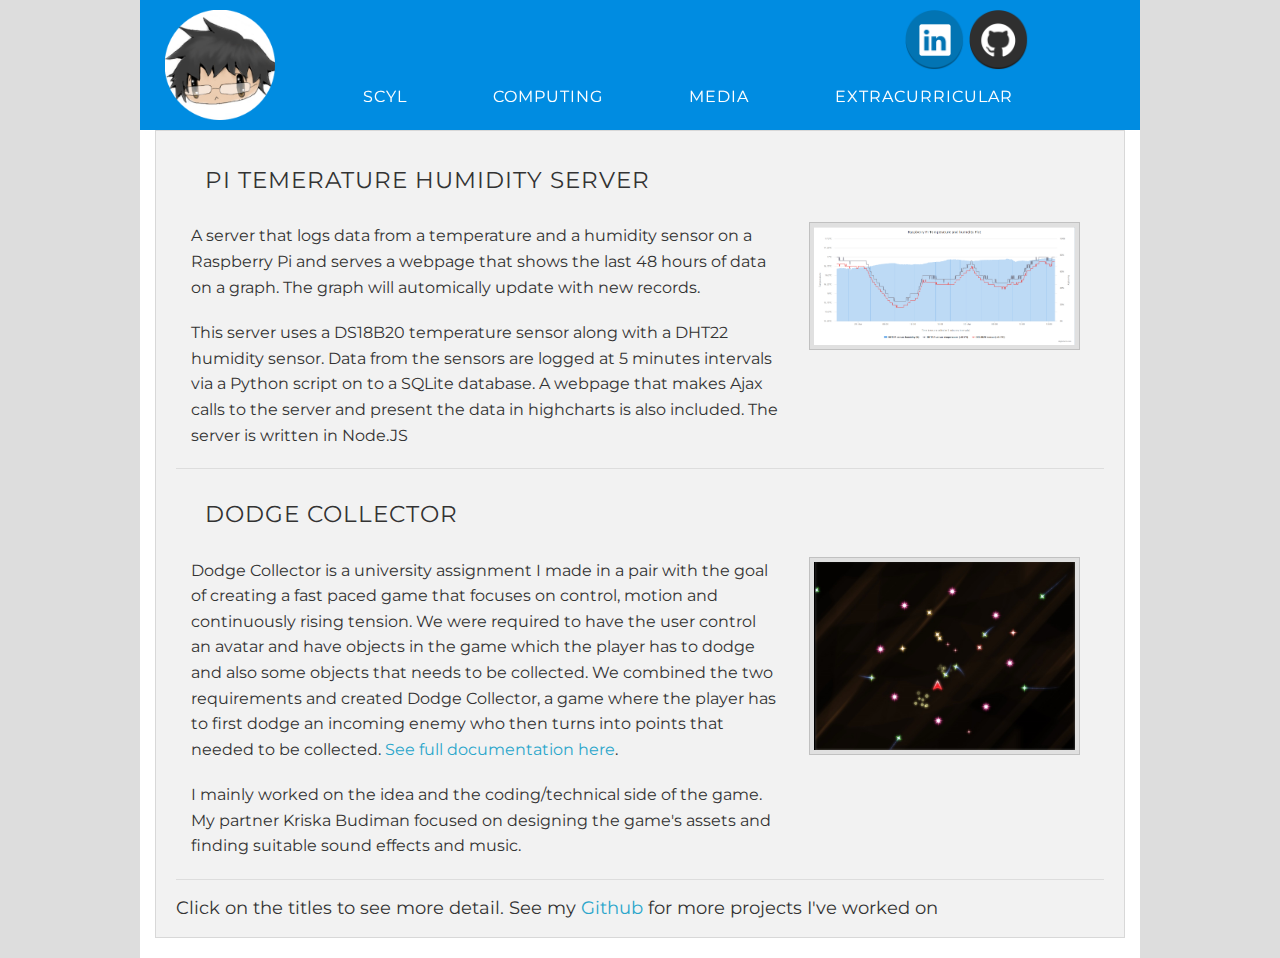
==== computing.html @ 33e0db9d "Added existing files" ====
<!doctype html>
<html class="no-js" lang="en">
  <head>
    <meta charset="utf-8" />
    <meta name="viewport" content="width=device-width, initial-scale=1.0" />
    <title>Scyl | Computing</title>
    <link rel="icon" type="image/png" href="img/favicon.ico">
    <link href='http://fonts.googleapis.com/css?family=Montserrat:400,700' rel='stylesheet' type='text/css'>
    <link rel="stylesheet" type="text/css" href="css/component.css" />
    <link rel="stylesheet" href="css/foundation.css" />
    <link rel="stylesheet" type="text/css" href="css/normalize.css" />
		<link rel="stylesheet" href="css/hover.css" >
    <script src="js/vendor/modernizr.js"></script>
  </head>
  <body>
    
    <div class="row" style="background:#008ce1">
      <div class="small-5 medium-3 large-2 columns">
        <a href="index.html"><img src="img/logo.png" alt="Logo" width="130" style="padding: 10px; margin:auto" class="hvr-bounce-out"></a>
      </div>
      <div class="small-6 medium-3 large-3 large-offset-7 small-offset-1 medium-offset-6 columns" style="margin-top:10px">
        <a href="http://au.linkedin.com/in/stephencyleung"><img src="img/Linked-in.png" alt="Linked-in" width="60" class="hvr-pulse-grow "></a>
        <a href="https://github.com/scyl"><img src="img/Github.png" alt="Github" width="60" class="hvr-pulse-grow "></a>
      </div>
      <div class="small-12 large-10 columns">
        <nav class="cl-effect-1">
          <a href="index.html">Scyl</a>
					<a href="computing.html">Computing</a>
					<a href="media.html">Media</a>
					<a href="extracurricular.html">Extracurricular</a>
				</nav>
      </div>
    </div>
    
    <div class="row">
      <div class="large-12 columns">
      	<div class="panel">
          <nav class="cl-effect-5">
            <h4>
            <a href="https://github.com/scyl/PiTemperatureHumidityServer/tree/sql"><span data-hover="See Github project">Pi Temerature Humidity Server</span></a>
            </h4>
          </nav>
          <div class="small-12 medium-7 large-8 columns">
            <p>A server that logs data from a temperature and a humidity sensor on a Raspberry Pi and serves a webpage that shows the last 48 hours of data on a graph. The graph will automically update with new records.</p>
            <p>This server uses a DS18B20 temperature sensor along with a DHT22 humidity sensor. Data from the sensors are logged at 5 minutes intervals via a Python script on to a SQLite database. A webpage that makes Ajax calls to the server and present the data in highcharts is also included. The server is written in Node.JS</p>
          </div>
          <div class="small-12 medium-5 large-4 columns">
            <ul class="clearing-thumbs clearing-feature" data-clearing>
              <li class="clearing-featured-img"><a class="th" href="img/Pitemp1.png"><img src="img/Pitemp1.png"></a></li>
              <li><a class="th" href="img/Pitemp2.png"><img src="img/Pitemp2.png"></a></li>
              <li><a class="th" href="img/Pitemp3.png"><img src="img/Pitemp3.png"></a></li>
            </ul>
          </div>
          <hr>
          <nav class="cl-effect-5">
            <h4>
            <a href="/Games/DodgeCollector"><span data-hover="Play"> Dodge Collector</span></a>
            </h4>
          </nav>
          <div class="small-12 medium-7 large-8 columns">
            <p>Dodge Collector is a university assignment I made in a pair with the goal of creating a fast paced game that focuses on control, motion and continuously rising tension. We were required to have the user control an avatar and have objects in the game which the player has to dodge and also some objects that needs to be collected. We combined the two requirements and created Dodge Collector, a game where the player has to first dodge an incoming enemy who then turns into points that needed to be collected. <a href="/Games/GameDesignDocument.pdf">See full documentation here</a>.</p>
            <p>I mainly worked on the idea and the coding/technical side of the game. My partner Kriska Budiman focused on designing the game's assets and finding suitable sound effects and music.</p>
          </div>
          <div class="small-12 medium-5 large-4 columns">
            <ul class="clearing-thumbs clearing-feature" data-clearing>
              <li class="clearing-featured-img"><a class="th" href="img/DodgeCollector.jpg"><img src="img/DodgeCollector.jpg"></a></li>
              <li><a class="th" href="img/DodgeCollector1.png"><img src="img/DodgeCollector1.png"></a></li>
              <li><a class="th" href="img/DodgeCollector2.png"><img src="img/DodgeCollector2.png"></a></li>
              <li><a class="th" href="img/DodgeCollector3.png"><img src="img/DodgeCollector3.png"></a></li>
            </ul>
          </div>
          <hr>
	        <h5>Click on the titles to see more detail. See my <a href="https://github.com/scyl">Github</a> for more projects I've worked on</h5>
      	</div>
      </div>
    </div>
    
    <script src="js/vendor/jquery.js"></script>
    <script src="js/foundation.min.js"></script>
    <script>
      $(document).foundation();
    </script>
  </body>
</html>
---- css/component.css ----
*,
*:after,
*::before {
    -webkit-box-sizing: border-box;
    -moz-box-sizing: border-box;
    box-sizing: border-box;
}

body {
	font-family: 'Raleway', sans-serif;
}

nav a {
	position: relative;
	display: inline-block;
	margin: 15px 25px;
	outline: none;
	color: #fff;
	text-decoration: none;
	text-transform: uppercase;
	letter-spacing: 1px;
	font-weight: 400;
	text-shadow: 0 0 1px rgba(255,255,255,0.3);
	font-size: 1em;
}

nav a:hover,
nav a:focus {
	outline: none;
    color: #fff;
}

/* Effect 1: Brackets */
.cl-effect-1 a::before,
.cl-effect-1 a::after {
	display: inline-block;
	opacity: 0;
	-webkit-transition: -webkit-transform 0.3s, opacity 0.2s;
	-moz-transition: -moz-transform 0.3s, opacity 0.2s;
	transition: transform 0.3s, opacity 0.2s;
}

.cl-effect-1 a::before {
	margin-right: 10px;
	content: '[';
	-webkit-transform: translateX(20px);
	-moz-transform: translateX(20px);
	transform: translateX(20px);
}

.cl-effect-1 a::after {
	margin-left: 10px;
	content: ']';
	-webkit-transform: translateX(-20px);
	-moz-transform: translateX(-20px);
	transform: translateX(-20px);
}

.cl-effect-1 a:hover::before,
.cl-effect-1 a:hover::after,
.cl-effect-1 a:focus::before,
.cl-effect-1 a:focus::after {
    color: #fff;
	opacity: 1;
	-webkit-transform: translateX(0px);
	-moz-transform: translateX(0px);
	transform: translateX(0px);
}

/* Effect 2: 3D rolling links, idea from http://hakim.se/thoughts/rolling-links */
.cl-effect-2 a {
	line-height: 44px;
	-webkit-perspective: 1000px;
	-moz-perspective: 1000px;
	perspective: 1000px;
}

.cl-effect-2 a span {
	position: relative;
	display: inline-block;
	padding: 0 14px;
	background: #2195de;
	-webkit-transition: -webkit-transform 0.3s;
	-moz-transition: -moz-transform 0.3s;
	transition: transform 0.3s;
	-webkit-transform-origin: 50% 0;
	-moz-transform-origin: 50% 0;
	transform-origin: 50% 0;
	-webkit-transform-style: preserve-3d;
	-moz-transform-style: preserve-3d;
	transform-style: preserve-3d;
}

.csstransforms3d .cl-effect-2 a span::before {
	position: absolute;
	top: 100%;
	left: 0;
	width: 100%;
	height: 100%;
	background: #0965a0;
	content: attr(data-hover);
	-webkit-transition: background 0.3s;
	-moz-transition: background 0.3s;
	transition: background 0.3s;
	-webkit-transform: rotateX(-90deg);
	-moz-transform: rotateX(-90deg);
	transform: rotateX(-90deg);
	-webkit-transform-origin: 50% 0;
	-moz-transform-origin: 50% 0;
	transform-origin: 50% 0;
}

.cl-effect-2 a:hover span,
.cl-effect-2 a:focus span {
	-webkit-transform: rotateX(90deg) translateY(-22px);
	-moz-transform: rotateX(90deg) translateY(-22px);
	transform: rotateX(90deg) translateY(-22px);
}

.csstransforms3d .cl-effect-2 a:hover span::before,
.csstransforms3d .cl-effect-2 a:focus span::before {
	background: #28a2ee;	
}

/* Effect 3: bottom line slides/fades in */
.cl-effect-3 a {
	padding: 8px 0;
}

.cl-effect-3 a::after {
	position: absolute;
	top: 100%;
	left: 0;
	width: 100%;
	height: 4px;
	background: rgba(0,0,0,0.1);
	content: '';
	opacity: 0;
	-webkit-transition: opacity 0.3s, -webkit-transform 0.3s;
	-moz-transition: opacity 0.3s, -moz-transform 0.3s;
	transition: opacity 0.3s, transform 0.3s;
	-webkit-transform: translateY(10px);
	-moz-transform: translateY(10px);
	transform: translateY(10px);
}

.cl-effect-3 a:hover::after,
.cl-effect-3 a:focus::after {
	opacity: 1;
	-webkit-transform: translateY(0px);
	-moz-transform: translateY(0px);
	transform: translateY(0px);
}

/* Effect 4: bottom border enlarge */
.cl-effect-4 a {
	padding: 0 0 10px;
}

.cl-effect-4 a::after {
	position: absolute;
	top: 100%;
	left: 0;
	width: 100%;
	height: 1px;
	background: #fff;
	content: '';
	opacity: 0;
	-webkit-transition: height 0.3s, opacity 0.3s, -webkit-transform 0.3s;
	-moz-transition: height 0.3s, opacity 0.3s, -moz-transform 0.3s;
	transition: height 0.3s, opacity 0.3s, transform 0.3s;
	-webkit-transform: translateY(-10px);
	-moz-transform: translateY(-10px);
	transform: translateY(-10px);
}

.cl-effect-4 a:hover::after,
.cl-effect-4 a:focus::after {
	height: 5px;
	opacity: 1;
	-webkit-transform: translateY(0px);
	-moz-transform: translateY(0px);
	transform: translateY(0px);
}

/* Effect 5: same word slide in */
.cl-effect-5 a {
	overflow: hidden;
	padding: 0 4px;
	height: 1.1em;
	color: #333333;
}

.cl-effect-5 a span {
	position: relative;
	display: inline-block;
	-webkit-transition: -webkit-transform 0.3s;
	-moz-transition: -moz-transform 0.3s;
	transition: transform 0.3s;
}

.cl-effect-5 a span::before {
	position: absolute;
	top: 100%;
	content: attr(data-hover);
	font-weight: 700;
	-webkit-transform: translate3d(0,0,0);
	-moz-transform: translate3d(0,0,0);
	transform: translate3d(0,0,0);
}

.cl-effect-5 a:hover span,
.cl-effect-5 a:focus span {
	-webkit-transform: translateY(-100%);
	-moz-transform: translateY(-100%);
	transform: translateY(-100%);
	color: #555555;
}

/* Effect 6: same word slide in and border bottom */
.cl-effect-6 a {
	margin: 0 10px;
	padding: 10px 20px;
}

.cl-effect-6 a::before {
	position: absolute;
	top: 0;
	left: 0;
	width: 100%;
	height: 2px;
	background: #fff;
	content: '';
	-webkit-transition: top 0.3s;
	-moz-transition: top 0.3s;
	transition: top 0.3s;
}

.cl-effect-6 a::after {
	position: absolute;
	top: 0;
	left: 0;
	width: 2px;
	height: 2px;
	background: #fff;
	content: '';
	-webkit-transition: height 0.3s;
	-moz-transition: height 0.3s;
	transition: height 0.3s;
}

.cl-effect-6 a:hover::before {
	top: 100%;
	opacity: 1;
}

.cl-effect-6 a:hover::after {
	height: 100%;
} 

/* Effect 7: second border slides up */
.cl-effect-7 a {
	padding: 12px 10px 10px;
	color: #566473;
	text-shadow: none;
	font-weight: 700;
}

.cl-effect-7 a::before,
.cl-effect-7 a::after {
	position: absolute;
	top: 100%;
	left: 0;
	width: 100%;
	height: 3px;
	background: #566473;
	content: '';
	-webkit-transition: -webkit-transform 0.3s;
	-moz-transition: -moz-transform 0.3s;
	transition: transform 0.3s;
	-webkit-transform: scale(0.85);
	-moz-transform: scale(0.85);
	transform: scale(0.85);
}

.cl-effect-7 a::after {
	opacity: 0;
	-webkit-transition: top 0.3s, opacity 0.3s, -webkit-transform 0.3s;
	-moz-transition: top 0.3s, opacity 0.3s, -moz-transform 0.3s;
	transition: top 0.3s, opacity 0.3s, transform 0.3s;
}

.cl-effect-7 a:hover::before,
.cl-effect-7 a:hover::after,
.cl-effect-7 a:focus::before,
.cl-effect-7 a:focus::after {
	-webkit-transform: scale(1);
	-moz-transform: scale(1);
	transform: scale(1);
}

.cl-effect-7 a:hover::after,
.cl-effect-7 a:focus::after {
	top: 0%;
	opacity: 1;
}

/* Effect 8: border slight translate */
.cl-effect-8 a {
	padding: 10px 20px;
}

.cl-effect-8 a::before,
.cl-effect-8 a::after  {
	position: absolute;
	top: 0;
	left: 0;
	width: 100%;
	height: 100%;
	border: 3px solid #354856;
	content: '';
	-webkit-transition: -webkit-transform 0.3s, opacity 0.3s;
	-moz-transition: -moz-transform 0.3s, opacity 0.3s;
	transition: transform 0.3s, opacity 0.3s;
}

.cl-effect-8 a::after  {
	border-color: #fff;
	opacity: 0;
	-webkit-transform: translateY(-7px) translateX(6px);
	-moz-transform: translateY(-7px) translateX(6px);
	transform: translateY(-7px) translateX(6px);
}

.cl-effect-8 a:hover::before,
.cl-effect-8 a:focus::before {
	opacity: 0;
	-webkit-transform: translateY(5px) translateX(-5px);
	-moz-transform: translateY(5px) translateX(-5px);
	transform: translateY(5px) translateX(-5px);
}

.cl-effect-8 a:hover::after,
.cl-effect-8 a:focus::after  {
	opacity: 1;
	-webkit-transform: translateY(0px) translateX(0px);
	-moz-transform: translateY(0px) translateX(0px);
	transform: translateY(0px) translateX(0px);
}

/* Effect 9: second text and borders */
.cl-effect-9 a {
	margin: 0 20px;
	padding: 18px 20px;
}

.cl-effect-9 a::before,
.cl-effect-9 a::after {
	position: absolute;
	top: 0;
	left: 0;
	width: 100%;
	height: 1px;
	background: #fff;
	content: '';
	opacity: 0.2;
	-webkit-transition: opacity 0.3s, height 0.3s;
	-moz-transition: opacity 0.3s, height 0.3s;
	transition: opacity 0.3s, height 0.3s;
}

.cl-effect-9 a::after {
	top: 100%;
	opacity: 0;
	-webkit-transition: -webkit-transform 0.3s, opacity 0.3s;
	-moz-transition: -moz-transform 0.3s, opacity 0.3s;
	transition: transform 0.3s, opacity 0.3s;
	-webkit-transform: translateY(-10px);
	-moz-transform: translateY(-10px);
	transform: translateY(-10px);
}

.cl-effect-9 a span:first-child {
	z-index: 2;
	display: block;
	font-weight: 300;
}

.cl-effect-9 a span:last-child {
	z-index: 1;
	display: block;
	padding: 8px 0 0 0;
	color: rgba(0,0,0,0.4);
	text-shadow: none;
	text-transform: none;
	font-style: italic;
	font-size: 0.75em;
	font-family: Palatino, "Palatino Linotype", "Palatino LT STD", "Book Antiqua", Georgia, serif;
	opacity: 0;
	-webkit-transition: -webkit-transform 0.3s, opacity 0.3s;
	-moz-transition: -moz-transform 0.3s, opacity 0.3s;
	transition: transform 0.3s, opacity 0.3s;
	-webkit-transform: translateY(-100%);
	-moz-transform: translateY(-100%);
	transform: translateY(-100%);
}

.cl-effect-9 a:hover::before,
.cl-effect-9 a:focus::before {
	height: 6px;
}

.cl-effect-9 a:hover::before,
.cl-effect-9 a:hover::after,
.cl-effect-9 a:focus::before,
.cl-effect-9 a:focus::after {
	opacity: 1;
	-webkit-transform: translateY(0px);
	-moz-transform: translateY(0px);
	transform: translateY(0px);
}

.cl-effect-9 a:hover span:last-child,
.cl-effect-9 a:focus span:last-child {
	opacity: 1;
	-webkit-transform: translateY(0%);
	-moz-transform: translateY(0%);
	transform: translateY(0%);
}

/* Effect 10: reveal, push out */
.cl-effect-10  {
	position: relative;
	z-index: 1;
}

.cl-effect-10 a {
	overflow: hidden;
	margin: 0 15px;
}

.cl-effect-10 a span {
	display: block;
	padding: 10px 20px;
	background: #0f7c67;
	-webkit-transition: -webkit-transform 0.3s;
	-moz-transition: -moz-transform 0.3s;
	transition: transform 0.3s;
}

.cl-effect-10 a::before {
	position: absolute;
	top: 0;
	left: 0;
	z-index: -1;
	padding: 10px 20px;
	width: 100%;
	height: 100%;
	background: #fff;
	color: #0f7c67;
	content: attr(data-hover);
	-webkit-transition: -webkit-transform 0.3s;
	-moz-transition: -moz-transform 0.3s;
	transition: transform 0.3s;
	-webkit-transform: translateX(-25%);
}

.cl-effect-10 a:hover span,
.cl-effect-10 a:focus span {
	-webkit-transform: translateX(100%);
	-moz-transform: translateX(100%);
	transform: translateX(100%);
}

.cl-effect-10 a:hover::before,
.cl-effect-10 a:focus::before {
	-webkit-transform: translateX(0%);
	-moz-transform: translateX(0%);
	transform: translateX(0%);
}

/* Effect 11: text fill based on Lea Verou's animation http://dabblet.com/gist/6046779 */
.cl-effect-11 a {
	padding: 10px 0;
	border-top: 2px solid #0972b4;
	color: #0972b4;
	text-shadow: none;
} 

.cl-effect-11 a::before {
	position: absolute;
	top: 0;
	left: 0;
	overflow: hidden;
	padding: 10px 0;
	max-width: 0;
	border-bottom: 2px solid #fff;
	color: #fff;
	content: attr(data-hover);
	-webkit-transition: max-width 0.5s;
	-moz-transition: max-width 0.5s;
	transition: max-width 0.5s;
}

.cl-effect-11 a:hover::before,
.cl-effect-11 a:focus::before {
	max-width: 100%;
}

/* Effect 12: circle */
.cl-effect-12 a::before,
.cl-effect-12 a::after {
	position: absolute;
	top: 50%;
	left: 50%;
	width: 100px;
	height: 100px;
	border: 2px solid rgba(0,0,0,0.1);
	border-radius: 50%;
	content: '';
	opacity: 0;
	-webkit-transition: -webkit-transform 0.3s, opacity 0.3s;
	-moz-transition: -moz-transform 0.3s, opacity 0.3s;
	transition: transform 0.3s, opacity 0.3s;
	-webkit-transform: translateX(-50%) translateY(-50%) scale(0.2);
	-moz-transform: translateX(-50%) translateY(-50%) scale(0.2);
	transform: translateX(-50%) translateY(-50%) scale(0.2);
}

.cl-effect-12 a::after {
	width: 90px;
	height: 90px;
	border-width: 6px;
	-webkit-transform: translateX(-50%) translateY(-50%) scale(0.8);
	-moz-transform: translateX(-50%) translateY(-50%) scale(0.8);
	transform: translateX(-50%) translateY(-50%) scale(0.8);
}

.cl-effect-12 a:hover::before,
.cl-effect-12 a:hover::after,
.cl-effect-12 a:focus::before,
.cl-effect-12 a:focus::after {
	opacity: 1;
	-webkit-transform: translateX(-50%) translateY(-50%) scale(1);
	-moz-transform: translateX(-50%) translateY(-50%) scale(1);
	transform: translateX(-50%) translateY(-50%) scale(1);
}

/* Effect 13: three circles */
.cl-effect-13 a {
	-webkit-transition: color 0.3s;
	-moz-transition: color 0.3s;
	transition: color 0.3s;
}

.cl-effect-13 a::before {
	position: absolute;
	top: 100%;
	left: 50%;
	color: transparent;
	content: '•';
	text-shadow: 0 0 transparent;
	font-size: 1.2em;
	-webkit-transition: text-shadow 0.3s, color 0.3s;
	-moz-transition: text-shadow 0.3s, color 0.3s;
	transition: text-shadow 0.3s, color 0.3s;
	-webkit-transform: translateX(-50%);
	-moz-transform: translateX(-50%);
	transform: translateX(-50%);
	pointer-events: none;
}

.cl-effect-13 a:hover::before,
.cl-effect-13 a:focus::before {
	color: #fff;
	text-shadow: 10px 0 #fff, -10px 0 #fff;
}

.cl-effect-13 a:hover,
.cl-effect-13 a:focus {
	color: #ba7700;
}

/* Effect 14: border switch */
.cl-effect-14 a {
	padding: 0 20px;
	height: 45px;
	line-height: 45px;
}

.cl-effect-14 a::before,
.cl-effect-14 a::after {
	position: absolute;
	width: 45px;
	height: 2px;
	background: #fff;
	content: '';
	opacity: 0.2;
	-webkit-transition: all 0.3s;
	-moz-transition: all 0.3s;
	transition: all 0.3s;
	pointer-events: none;
}

.cl-effect-14 a::before {
	top: 0;
	left: 0;
	-webkit-transform: rotate(90deg);
	-moz-transform: rotate(90deg);
	transform: rotate(90deg);
	-webkit-transform-origin: 0 0;
	-moz-transform-origin: 0 0;
	transform-origin: 0 0;
}

.cl-effect-14 a::after {
	right: 0;
	bottom: 0;
	-webkit-transform: rotate(90deg);
	-moz-transform: rotate(90deg);
	transform: rotate(90deg);
	-webkit-transform-origin: 100% 0;
	-moz-transform-origin: 100% 0;
	transform-origin: 100% 0;
}

.cl-effect-14 a:hover::before,
.cl-effect-14 a:hover::after,
.cl-effect-14 a:focus::before,
.cl-effect-14 a:focus::after {
	opacity: 1;
}

.cl-effect-14 a:hover::before,
.cl-effect-14 a:focus::before {
	left: 50%;
	-webkit-transform: rotate(0deg) translateX(-50%);
	-moz-transform: rotate(0deg) translateX(-50%);
	transform: rotate(0deg) translateX(-50%);
}

.cl-effect-14 a:hover::after,
.cl-effect-14 a:focus::after {
	right: 50%;
	-webkit-transform: rotate(0deg) translateX(50%);
	-moz-transform: rotate(0deg) translateX(50%);
	transform: rotate(0deg) translateX(50%);
}

/* Effect 15: scale down, reveal */
.cl-effect-15 a {
	color: rgba(0,0,0,0.2);
	font-weight: 700;
	text-shadow: none;
}

.cl-effect-15 a::before {
	color: #fff;
	content: attr(data-hover);
	position: absolute;
	-webkit-transition: -webkit-transform 0.3s, opacity 0.3s;
	-moz-transition: -moz-transform 0.3s, opacity 0.3s;
	transition: transform 0.3s, opacity 0.3s;
}

.cl-effect-15 a:hover::before,
.cl-effect-15 a:focus::before {
	-webkit-transform: scale(0.9);
	-moz-transform: scale(0.9);
	transform: scale(0.9);
	opacity: 0;
}

/* Effect 16: fall down */
.cl-effect-16 a {
	color: #6f8686;
	text-shadow: 0 0 1px rgba(111,134,134,0.3);
}

.cl-effect-16 a::before {
	color: #fff;
	content: attr(data-hover);
	position: absolute;
	opacity: 0;
	text-shadow: 0 0 1px rgba(255,255,255,0.3);
	-webkit-transform: scale(1.1) translateX(10px) translateY(-10px) rotate(4deg);
	-moz-transform: scale(1.1) translateX(10px) translateY(-10px) rotate(4deg);
	transform: scale(1.1) translateX(10px) translateY(-10px) rotate(4deg);
	-webkit-transition: -webkit-transform 0.3s, opacity 0.3s;
	-moz-transition: -moz-transform 0.3s, opacity 0.3s;
	transition: transform 0.3s, opacity 0.3s;
	pointer-events: none;
}

.cl-effect-16 a:hover::before,
.cl-effect-16 a:focus::before {
	-webkit-transform: scale(1) translateX(0px) translateY(0px) rotate(0deg);
	-moz-transform: scale(1) translateX(0px) translateY(0px) rotate(0deg);
	transform: scale(1) translateX(0px) translateY(0px) rotate(0deg);
	opacity: 1;
}

/* Effect 17: move up fade out, push border */
.cl-effect-17 a {
	color: #10649b;
	text-shadow: none;
	padding: 10px 0;
}

.cl-effect-17 a::before {
	color: #fff;
	text-shadow: 0 0 1px rgba(255,255,255,0.3);
	content: attr(data-hover);
	position: absolute;
	-webkit-transition: -webkit-transform 0.3s, opacity 0.3s;
	-moz-transition: -moz-transform 0.3s, opacity 0.3s;
	transition: transform 0.3s, opacity 0.3s;
	pointer-events: none;
}

.cl-effect-17 a::after {
	content: '';
	position: absolute;
	left: 0;
	bottom: 0;
	width: 100%;
	height: 2px;
	background: #fff;
	opacity: 0;
	-webkit-transform: translateY(5px);
	-moz-transform: translateY(5px);
	transform: translateY(5px);
	-webkit-transition: -webkit-transform 0.3s, opacity 0.3s;
	-moz-transition: -moz-transform 0.3s, opacity 0.3s;
	transition: transform 0.3s, opacity 0.3s;
	pointer-events: none;
}

.cl-effect-17 a:hover::before,
.cl-effect-17 a:focus::before {
	opacity: 0;
	-webkit-transform: translateY(-2px);
	-moz-transform: translateY(-2px);
	transform: translateY(-2px);
}

.cl-effect-17 a:hover::after,
.cl-effect-17 a:focus::after {
	opacity: 1;
	-webkit-transform: translateY(0px);
	-moz-transform: translateY(0px);
	transform: translateY(0px);
}

/* Effect 18: cross */
.cl-effect-18 {
	position: relative;
	z-index: 1;
}

.cl-effect-18 a {
	padding: 0 5px;
	color: #b4770d;
	font-weight: 700;
	-webkit-transition: color 0.3s;
	-moz-transition: color 0.3s;
	transition: color 0.3s;
}

.cl-effect-18 a::before,
.cl-effect-18 a::after {
	position: absolute;
	width: 100%;
	left: 0;
	top: 50%;
	height: 2px;
	margin-top: -1px;
	background: #b4770d;
	content: '';
	z-index: -1;
	-webkit-transition: -webkit-transform 0.3s, opacity 0.3s;
	-moz-transition: -moz-transform 0.3s, opacity 0.3s;
	transition: transform 0.3s, opacity 0.3s;
	pointer-events: none;
}

.cl-effect-18 a::before {
	-webkit-transform: translateY(-20px);
	-moz-transform: translateY(-20px);
	transform: translateY(-20px);
}

.cl-effect-18 a::after {
	-webkit-transform: translateY(20px);
	-moz-transform: translateY(20px);
	transform: translateY(20px);
}

.cl-effect-18 a:hover,
.cl-effect-18 a:focus {
	color: #fff;
}

.cl-effect-18 a:hover::before,
.cl-effect-18 a:hover::after,
.cl-effect-18 a:focus::before,
.cl-effect-18 a:focus::after {
	opacity: 0.7;
}

.cl-effect-18 a:hover::before,
.cl-effect-18 a:focus::before {
	-webkit-transform: rotate(45deg);
	-moz-transform: rotate(45deg);
	transform: rotate(45deg);
}

.cl-effect-18 a:hover::after,
.cl-effect-18 a:focus::after {
	-webkit-transform: rotate(-45deg);
	-moz-transform: rotate(-45deg);
	transform: rotate(-45deg);
}

/* Effect 19: 3D side */
.cl-effect-19 a {
	line-height: 2em;
	margin: 15px;
	-webkit-perspective: 800px;
	-moz-perspective: 800px;
	perspective: 800px;
	width: 200px;
}

.cl-effect-19 a span {
	position: relative;
	display: inline-block;
	width: 100%;
	padding: 0 14px;
	background: #e35041;
	-webkit-transition: -webkit-transform 0.4s, background 0.4s;
	-moz-transition: -moz-transform 0.4s, background 0.4s;
	transition: transform 0.4s, background 0.4s;
	-webkit-transform-style: preserve-3d;
	-moz-transform-style: preserve-3d;
	transform-style: preserve-3d;
	-webkit-transform-origin: 50% 50% -100px;
	-moz-transform-origin: 50% 50% -100px;
	transform-origin: 50% 50% -100px;
}

.csstransforms3d .cl-effect-19 a span::before {
	position: absolute;
	top: 0;
	left: 100%;
	width: 100%;
	height: 100%;
	background: #b53a2d;
	content: attr(data-hover);
	-webkit-transition: background 0.4s;
	-moz-transition: background 0.4s;
	transition: background 0.4s;
	-webkit-transform: rotateY(90deg);
	-moz-transform: rotateY(90deg);
	transform: rotateY(90deg);
	-webkit-transform-origin: 0 50%;
	-moz-transform-origin: 0 50%;
	transform-origin: 0 50%;
	pointer-events: none;
}

.cl-effect-19 a:hover span,
.cl-effect-19 a:focus span {
	background: #b53a2d;
	-webkit-transform: rotateY(-90deg);
	-moz-transform: rotateY(-90deg);
	transform: rotateY(-90deg);
}

.csstransforms3d .cl-effect-19 a:hover span::before,
.csstransforms3d .cl-effect-19 a:focus span::before {
	background: #ef5e50;	
}

/* Effect 20: 3D side */
.cl-effect-20 a {
	line-height: 2em;
	-webkit-perspective: 800px;
	-moz-perspective: 800px;
	perspective: 800px;
}

.cl-effect-20 a span {
	position: relative;
	display: inline-block;
	padding: 3px 15px 0;
	background: #587285;
	box-shadow: inset 0 3px #2f4351;
	-webkit-transition: background 0.6s;
	-moz-transition: background 0.6s;
	transition: background 0.6s;
	-webkit-transform-origin: 50% 0;
	-moz-transform-origin: 50% 0;
	transform-origin: 50% 0;
	-webkit-transform-style: preserve-3d;
	-moz-transform-style: preserve-3d;
	transform-style: preserve-3d;
	-webkit-transform-origin: 0% 50%;
	-moz-transform-origin: 0% 50%;
	transform-origin: 0% 50%;
}

.cl-effect-20 a span::before {
	position: absolute;
	top: 0;
	left: 0;
	width: 100%;
	height: 100%;
	background: #fff;
	color: #2f4351;
	content: attr(data-hover);
	-webkit-transform: rotateX(270deg);
	-moz-transform: rotateX(270deg);
	transform: rotateX(270deg);
	-webkit-transition: -webkit-transform 0.6s;
	-moz-transition: -moz-transform 0.6s;
	transition: transform 0.6s;
	-webkit-transform-origin: 0 0;
	-moz-transform-origin: 0 0;
	transform-origin: 0 0;
	pointer-events: none;
}

.cl-effect-20 a:hover span,
.cl-effect-20 a:focus span {
	background: #2f4351;
}

.cl-effect-20 a:hover span::before,
.cl-effect-20 a:focus span::before {
	-webkit-transform: rotateX(10deg);	
	-moz-transform: rotateX(10deg);
	transform: rotateX(10deg);
}

/* Effect 21: borders slight translate */
.cl-effect-21 a {
	padding: 10px;
	color: #237546;
	font-weight: 700;
	text-shadow: none;
	-webkit-transition: color 0.3s;
	-moz-transition: color 0.3s;
	transition: color 0.3s;
}

.cl-effect-21 a::before,
.cl-effect-21 a::after {
	position: absolute;
	left: 0;
	width: 100%;
	height: 2px;
	background: #fff;
	content: '';
	opacity: 0;
	-webkit-transition: opacity 0.3s, -webkit-transform 0.3s;
	-moz-transition: opacity 0.3s, -moz-transform 0.3s;
	transition: opacity 0.3s, transform 0.3s;
	-webkit-transform: translateY(-10px);
	-moz-transform: translateY(-10px);
	transform: translateY(-10px);
}

.cl-effect-21 a::before {
	top: 0;
	-webkit-transform: translateY(-10px);
	-moz-transform: translateY(-10px);
	transform: translateY(-10px);
}

.cl-effect-21 a::after {
	bottom: 0;
	-webkit-transform: translateY(10px);
	-moz-transform: translateY(10px);
	transform: translateY(10px);
}

.cl-effect-21 a:hover,
.cl-effect-21 a:focus {
	color: #fff;
}

.cl-effect-21 a:hover::before,
.cl-effect-21 a:focus::before,
.cl-effect-21 a:hover::after,
.cl-effect-21 a:focus::after {
	opacity: 1;
	-webkit-transform: translateY(0px);
	-moz-transform: translateY(0px);
	transform: translateY(0px);
}
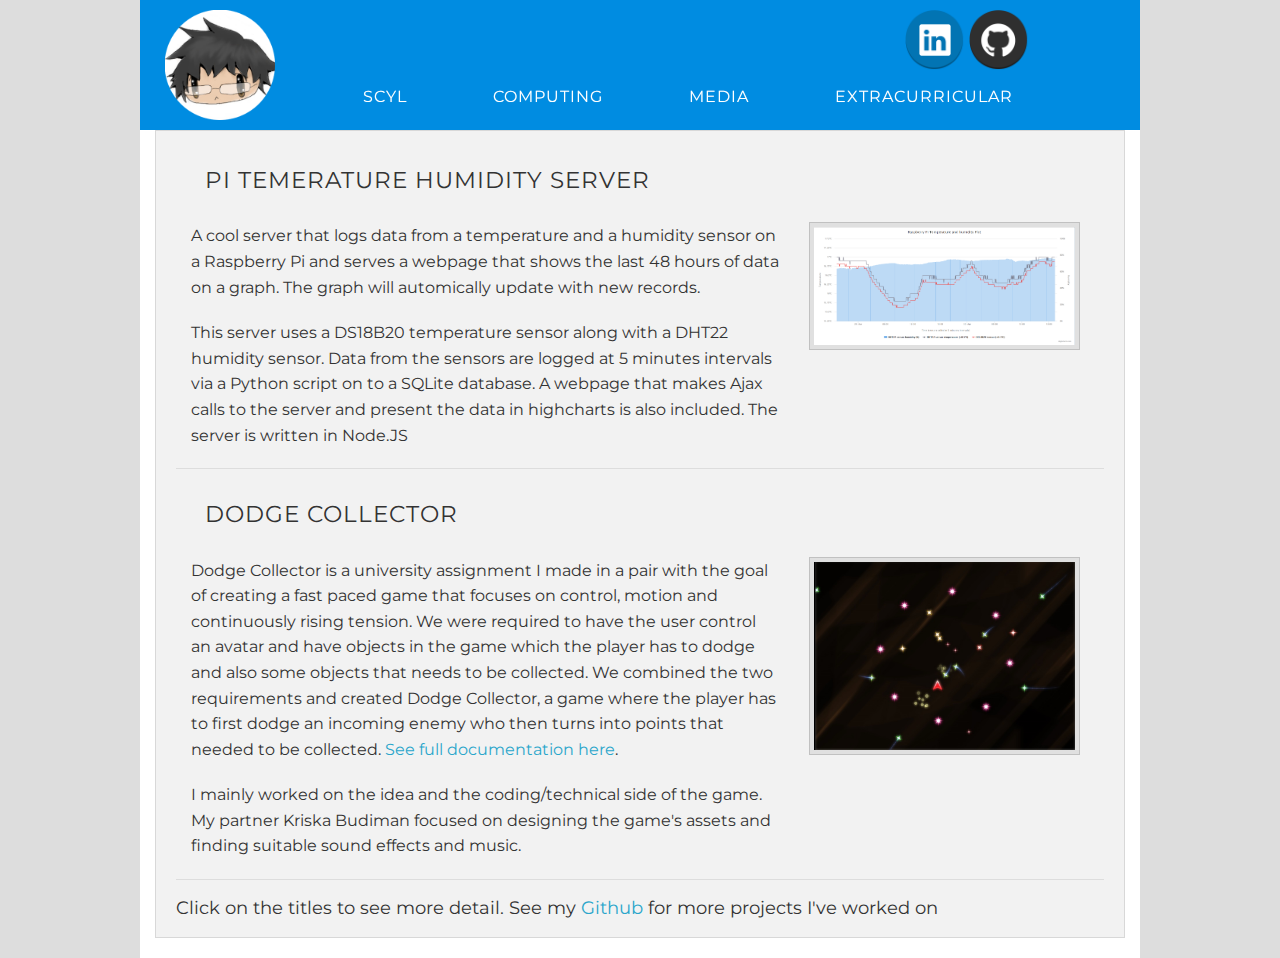
==== commit 90430f9a: "cool" ====
--- a/computing.html
+++ b/computing.html
@@ -13,7 +13,7 @@
     <script src="js/vendor/modernizr.js"></script>
   </head>
   <body>
-    
+
     <div class="row" style="background:#008ce1">
       <div class="small-5 medium-3 large-2 columns">
         <a href="index.html"><img src="img/logo.png" alt="Logo" width="130" style="padding: 10px; margin:auto" class="hvr-bounce-out"></a>
@@ -31,7 +31,7 @@
 				</nav>
       </div>
     </div>
-    
+
     <div class="row">
       <div class="large-12 columns">
       	<div class="panel">
@@ -41,7 +41,7 @@
             </h4>
           </nav>
           <div class="small-12 medium-7 large-8 columns">
-            <p>A server that logs data from a temperature and a humidity sensor on a Raspberry Pi and serves a webpage that shows the last 48 hours of data on a graph. The graph will automically update with new records.</p>
+            <p>A cool server that logs data from a temperature and a humidity sensor on a Raspberry Pi and serves a webpage that shows the last 48 hours of data on a graph. The graph will automically update with new records.</p>
             <p>This server uses a DS18B20 temperature sensor along with a DHT22 humidity sensor. Data from the sensors are logged at 5 minutes intervals via a Python script on to a SQLite database. A webpage that makes Ajax calls to the server and present the data in highcharts is also included. The server is written in Node.JS</p>
           </div>
           <div class="small-12 medium-5 large-4 columns">
@@ -74,7 +74,7 @@
       	</div>
       </div>
     </div>
-    
+
     <script src="js/vendor/jquery.js"></script>
     <script src="js/foundation.min.js"></script>
     <script>
